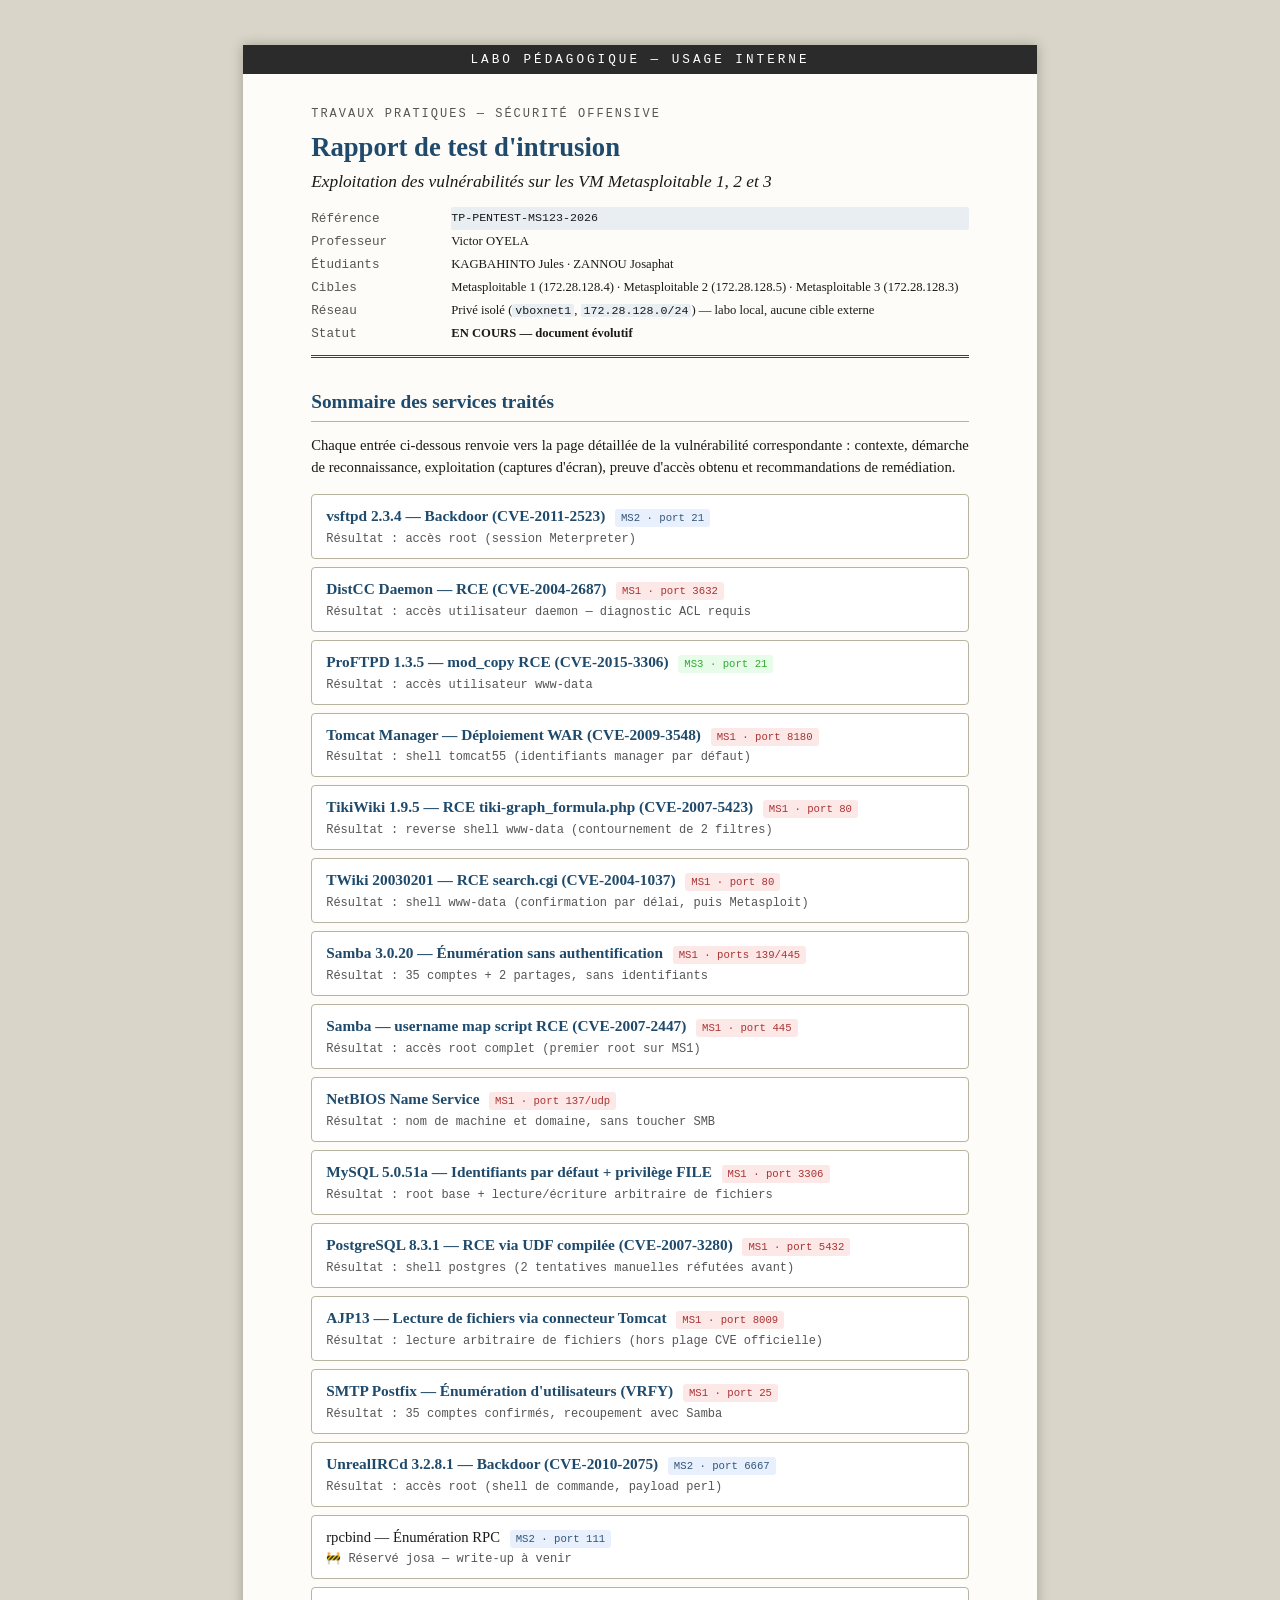
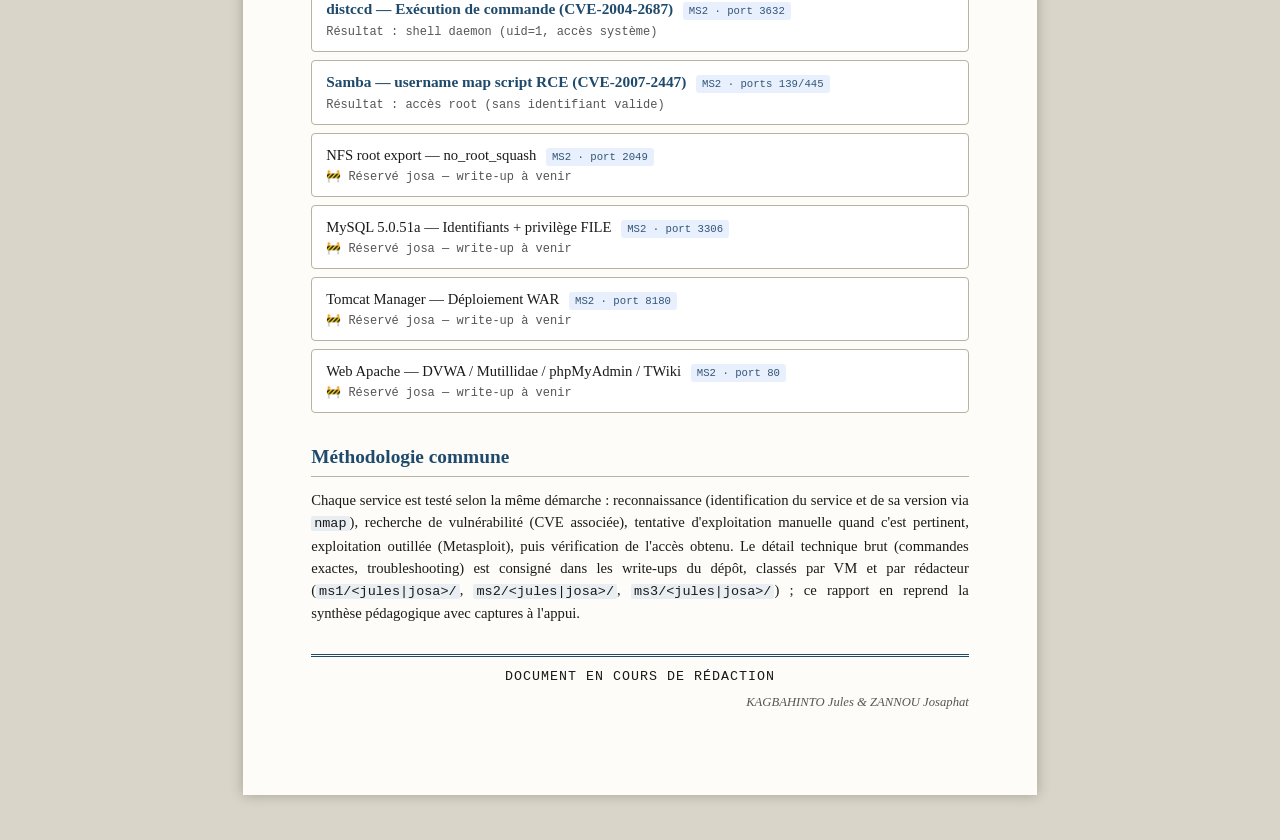
==== rapport/index.html @ a084e0fa "MS2 Samba : write-up + page de rapport (CVE-2007-2447, root) username map script non assaini → RCE v" ====
<!DOCTYPE html>
<html lang="fr">
<head>
<meta charset="UTF-8">
<meta name="viewport" content="width=device-width, initial-scale=1">
<title>TP-PENTEST-MS123 — Rapport de test d'intrusion</title>
<link rel="stylesheet" href="css/style.css">
</head>
<body>
<div class="page">

  <div class="classification-band">LABO PÉDAGOGIQUE — USAGE INTERNE</div>

  <header class="doc-header">
    <div class="agency">Travaux pratiques — Sécurité offensive</div>
    <h1 class="doc-title">Rapport de test d'intrusion</h1>
    <h2 class="doc-subtitle">Exploitation des vulnérabilités sur les VM Metasploitable 1, 2 et 3</h2>
    <table class="meta">
      <tr><td class="label">Référence</td><td class="mono">TP-PENTEST-MS123-2026</td></tr>
      <tr><td class="label">Professeur</td><td>Victor OYELA</td></tr>
      <tr><td class="label">Étudiants</td><td>KAGBAHINTO Jules &middot; ZANNOU Josaphat</td></tr>
      <tr><td class="label">Cibles</td><td>Metasploitable 1 (172.28.128.4) &middot; Metasploitable 2 (172.28.128.5) &middot; Metasploitable 3 (172.28.128.3)</td></tr>
      <tr><td class="label">Réseau</td><td>Privé isolé (<code>vboxnet1</code>, <code>172.28.128.0/24</code>) — labo local, aucune cible externe</td></tr>
      <tr><td class="label">Statut</td><td><strong>EN COURS — document évolutif</strong></td></tr>
    </table>
  </header>

  <h2 class="section">Sommaire des services traités</h2>
  <p>Chaque entrée ci-dessous renvoie vers la page détaillée de la vulnérabilité correspondante :
  contexte, démarche de reconnaissance, exploitation (captures d'écran), preuve d'accès obtenu
  et recommandations de remédiation.</p>

  <ul class="sommaire-list">
    <li>
      <a href="services/vsftpd.html">vsftpd 2.3.4 — Backdoor (CVE-2011-2523)</a>
      <span class="badge badge-vm2">MS2 · port 21</span>
      <div class="meta-line">Résultat : accès root (session Meterpreter)</div>
    </li>
    <li>
      <a href="services/ms1-distcc.html">DistCC Daemon — RCE (CVE-2004-2687)</a>
      <span class="badge badge-vm1">MS1 · port 3632</span>
      <div class="meta-line">Résultat : accès utilisateur daemon — diagnostic ACL requis</div>
    </li>
    <li>
      <a href="services/ms3-ftp-modcopy.html">ProFTPD 1.3.5 — mod_copy RCE (CVE-2015-3306)</a>
      <span class="badge badge-vm3">MS3 · port 21</span>
      <div class="meta-line">Résultat : accès utilisateur www-data</div>
    </li>
    <li>
      <a href="services/ms1-tomcat.html">Tomcat Manager — Déploiement WAR (CVE-2009-3548)</a>
      <span class="badge badge-vm1">MS1 · port 8180</span>
      <div class="meta-line">Résultat : shell tomcat55 (identifiants manager par défaut)</div>
    </li>
    <li>
      <a href="services/ms1-tikiwiki.html">TikiWiki 1.9.5 — RCE tiki-graph_formula.php (CVE-2007-5423)</a>
      <span class="badge badge-vm1">MS1 · port 80</span>
      <div class="meta-line">Résultat : reverse shell www-data (contournement de 2 filtres)</div>
    </li>
    <li>
      <a href="services/ms1-twiki.html">TWiki 20030201 — RCE search.cgi (CVE-2004-1037)</a>
      <span class="badge badge-vm1">MS1 · port 80</span>
      <div class="meta-line">Résultat : shell www-data (confirmation par délai, puis Metasploit)</div>
    </li>
    <li>
      <a href="services/ms1-samba-enum.html">Samba 3.0.20 — Énumération sans authentification</a>
      <span class="badge badge-vm1">MS1 · ports 139/445</span>
      <div class="meta-line">Résultat : 35 comptes + 2 partages, sans identifiants</div>
    </li>
    <li>
      <a href="services/ms1-samba-exploit.html">Samba — username map script RCE (CVE-2007-2447)</a>
      <span class="badge badge-vm1">MS1 · port 445</span>
      <div class="meta-line">Résultat : accès root complet (premier root sur MS1)</div>
    </li>
    <li>
      <a href="services/ms1-netbios.html">NetBIOS Name Service</a>
      <span class="badge badge-vm1">MS1 · port 137/udp</span>
      <div class="meta-line">Résultat : nom de machine et domaine, sans toucher SMB</div>
    </li>
    <li>
      <a href="services/ms1-mysql.html">MySQL 5.0.51a — Identifiants par défaut + privilège FILE</a>
      <span class="badge badge-vm1">MS1 · port 3306</span>
      <div class="meta-line">Résultat : root base + lecture/écriture arbitraire de fichiers</div>
    </li>
    <li>
      <a href="services/ms1-postgresql.html">PostgreSQL 8.3.1 — RCE via UDF compilée (CVE-2007-3280)</a>
      <span class="badge badge-vm1">MS1 · port 5432</span>
      <div class="meta-line">Résultat : shell postgres (2 tentatives manuelles réfutées avant)</div>
    </li>
    <li>
      <a href="services/ms1-ajp13.html">AJP13 — Lecture de fichiers via connecteur Tomcat</a>
      <span class="badge badge-vm1">MS1 · port 8009</span>
      <div class="meta-line">Résultat : lecture arbitraire de fichiers (hors plage CVE officielle)</div>
    </li>
    <li>
      <a href="services/ms1-smtp.html">SMTP Postfix — Énumération d'utilisateurs (VRFY)</a>
      <span class="badge badge-vm1">MS1 · port 25</span>
      <div class="meta-line">Résultat : 35 comptes confirmés, recoupement avec Samba</div>
    </li>
    <li>
      <a href="services/ms2-unrealircd.html">UnrealIRCd 3.2.8.1 — Backdoor (CVE-2010-2075)</a>
      <span class="badge badge-vm2">MS2 · port 6667</span>
      <div class="meta-line">Résultat : accès root (shell de commande, payload perl)</div>
    </li>
    <li>
      <span class="svc-reserve">rpcbind — Énumération RPC</span>
      <span class="badge badge-vm2">MS2 · port 111</span>
      <div class="meta-line">🚧 Réservé josa — write-up à venir</div>
    </li>
    <li>
      <a href="services/ms2-distcc.html">distccd — Exécution de commande (CVE-2004-2687)</a>
      <span class="badge badge-vm2">MS2 · port 3632</span>
      <div class="meta-line">Résultat : shell daemon (uid=1, accès système)</div>
    </li>
    <li>
      <a href="services/ms2-samba-usermap.html">Samba — username map script RCE (CVE-2007-2447)</a>
      <span class="badge badge-vm2">MS2 · ports 139/445</span>
      <div class="meta-line">Résultat : accès root (sans identifiant valide)</div>
    </li>
    <li>
      <span class="svc-reserve">NFS root export — no_root_squash</span>
      <span class="badge badge-vm2">MS2 · port 2049</span>
      <div class="meta-line">🚧 Réservé josa — write-up à venir</div>
    </li>
    <li>
      <span class="svc-reserve">MySQL 5.0.51a — Identifiants + privilège FILE</span>
      <span class="badge badge-vm2">MS2 · port 3306</span>
      <div class="meta-line">🚧 Réservé josa — write-up à venir</div>
    </li>
    <li>
      <span class="svc-reserve">Tomcat Manager — Déploiement WAR</span>
      <span class="badge badge-vm2">MS2 · port 8180</span>
      <div class="meta-line">🚧 Réservé josa — write-up à venir</div>
    </li>
    <li>
      <span class="svc-reserve">Web Apache — DVWA / Mutillidae / phpMyAdmin / TWiki</span>
      <span class="badge badge-vm2">MS2 · port 80</span>
      <div class="meta-line">🚧 Réservé josa — write-up à venir</div>
    </li>
    <!-- Ajouter une entrée par nouveau service traité, dans l'ordre chronologique -->
  </ul>

  <h2 class="section">Méthodologie commune</h2>
  <p>Chaque service est testé selon la même démarche : reconnaissance (identification du
  service et de sa version via <code>nmap</code>), recherche de vulnérabilité (CVE associée),
  tentative d'exploitation manuelle quand c'est pertinent, exploitation outillée (Metasploit),
  puis vérification de l'accès obtenu. Le détail technique brut (commandes exactes,
  troubleshooting) est consigné dans les write-ups du dépôt, classés par VM et par rédacteur
  (<code>ms1/&lt;jules|josa&gt;/</code>, <code>ms2/&lt;jules|josa&gt;/</code>,
  <code>ms3/&lt;jules|josa&gt;/</code>) ; ce rapport en reprend la synthèse pédagogique avec
  captures à l'appui.</p>

  <div class="status-footer">DOCUMENT EN COURS DE RÉDACTION</div>
  <div class="signoff">KAGBAHINTO Jules &amp; ZANNOU Josaphat</div>

</div>
</body>
</html>
---- rapport/css/style.css ----
/* Style partagé — Rapport de pentest Metasploitable
   Adapté du template CERT-TVS (Rapport_Incidents_Provisoire.html) */

@page {
  size: A4;
  margin: 22mm 18mm 20mm 18mm;
  @bottom-center {
    content: "TP PENTEST METASPLOITABLE — Page " counter(page) " / " counter(pages);
    font-family: "Courier New", monospace;
    font-size: 8pt;
    color: #555;
  }
}

:root {
  --ink: #1a1a1a;
  --muted: #555;
  --rule: #b8b2a0;
  --accent: #1f4a6b;   /* bleu pentest au lieu du rouge incident */
  --paper: #fdfcf8;
  --band: #2b2b2b;
  --tableHead: #e8eef2;
}

* { box-sizing: border-box; }

html, body {
  background: #d9d5c8;
  margin: 0;
  padding: 0;
}

body {
  font-family: "Georgia", "Times New Roman", serif;
  color: var(--ink);
  font-size: 11pt;
  line-height: 1.5;
}

.page {
  background: var(--paper);
  max-width: 210mm;
  margin: 12mm auto;
  padding: 22mm 18mm;
  box-shadow: 0 0 12px rgba(0,0,0,0.25);
}

.classification-band {
  background: var(--band);
  color: #fff;
  text-align: center;
  font-family: "Courier New", monospace;
  letter-spacing: 3px;
  font-size: 9.5pt;
  padding: 5px 0;
  margin: -22mm -18mm 8mm -18mm;
}

header.doc-header {
  border-bottom: 3px double var(--accent);
  padding-bottom: 10px;
  margin-bottom: 18px;
}

.agency {
  font-family: "Courier New", monospace;
  font-size: 9pt;
  letter-spacing: 2px;
  color: var(--muted);
  text-transform: uppercase;
}

h1.doc-title {
  font-size: 20pt;
  margin: 4px 0 2px 0;
  color: var(--accent);
}

h2.doc-subtitle {
  font-size: 13pt;
  font-weight: normal;
  font-style: italic;
  margin: 0 0 12px 0;
  color: var(--ink);
}

table.meta {
  width: 100%;
  border-collapse: collapse;
  font-size: 9.5pt;
  margin-top: 10px;
}
table.meta td {
  padding: 2px 6px 2px 0;
  vertical-align: top;
}
table.meta td.label {
  font-family: "Courier New", monospace;
  color: var(--muted);
  width: 140px;
  white-space: nowrap;
}

h2.section {
  font-size: 14.5pt;
  color: var(--accent);
  border-bottom: 1.5px solid var(--rule);
  padding-bottom: 4px;
  margin-top: 30px;
  margin-bottom: 12px;
  page-break-after: avoid;
}

h3.case-title {
  font-size: 12.5pt;
  margin-top: 22px;
  margin-bottom: 2px;
  page-break-after: avoid;
}
h3.case-title .case-num {
  font-family: "Courier New", monospace;
  color: var(--accent);
  font-weight: bold;
  margin-right: 6px;
}
.case-sector {
  font-size: 10pt;
  font-style: italic;
  color: var(--muted);
  margin: 0 0 8px 0;
}

.case-block {
  page-break-inside: avoid;
  border-left: 3px solid var(--rule);
  padding-left: 14px;
  margin-bottom: 8px;
}

p { margin: 6px 0; text-align: justify; }

strong.field {
  color: var(--accent);
}

ul { margin: 4px 0 10px 0; padding-left: 20px; }
li { margin-bottom: 3px; }

code, .mono {
  font-family: "Courier New", monospace;
  background: #e8eef2;
  padding: 0 3px;
  font-size: 0.92em;
  border-radius: 2px;
}

pre.terminal {
  background: #1a1a1a;
  color: #d8f0d8;
  font-family: "Courier New", monospace;
  font-size: 9pt;
  padding: 10px 12px;
  border-radius: 4px;
  overflow-x: auto;
  margin: 10px 0;
  line-height: 1.4;
}

blockquote.evidence {
  background: #eef3f6;
  border-left: 3px solid var(--accent);
  margin: 10px 0;
  padding: 8px 12px;
  font-size: 10pt;
  color: #333;
}

table.iotable {
  width: 100%;
  border-collapse: collapse;
  margin: 14px 0;
  font-size: 9.5pt;
}
table.iotable th {
  background: var(--tableHead);
  text-align: left;
  padding: 6px 8px;
  border: 1px solid var(--rule);
  font-family: "Courier New", monospace;
  font-weight: normal;
  letter-spacing: 0.5px;
  text-transform: uppercase;
  font-size: 8.5pt;
  color: var(--muted);
}
table.iotable td {
  padding: 6px 8px;
  border: 1px solid var(--rule);
  vertical-align: top;
}
table.iotable td.ip { font-family: "Courier New", monospace; font-weight: bold; }

.verdict-box {
  border: 1.5px solid var(--accent);
  padding: 12px 16px;
  margin: 10px 0 18px 0;
  background: #f0f5f8;
}
.verdict-box .verdict-label {
  font-family: "Courier New", monospace;
  font-weight: bold;
  color: var(--accent);
  font-size: 9.5pt;
  letter-spacing: 1px;
  display: block;
  margin-bottom: 4px;
}

.status-footer {
  margin-top: 30px;
  padding-top: 10px;
  border-top: 3px double var(--accent);
  text-align: center;
  font-family: "Courier New", monospace;
  font-size: 10pt;
  letter-spacing: 1px;
}

.signoff {
  text-align: right;
  font-style: italic;
  color: var(--muted);
  margin-top: 6px;
  font-size: 9.5pt;
}

.section-break { page-break-before: always; }

figure.capture {
  page-break-inside: avoid;
  margin: 10px 0 14px 0;
}
figure.capture img {
  display: block;
  max-width: 100%;
  border: 1px solid var(--rule);
  border-radius: 4px;
}
figure.capture figcaption {
  margin-top: 6px;
}
figure.capture figcaption .idx {
  color: var(--accent);
  font-family: "Courier New", monospace;
}
figure.capture figcaption .desc {
  font-family: "Georgia", "Times New Roman", serif;
  font-size: 9.5pt;
  color: var(--ink);
  line-height: 1.4;
  display: block;
  margin-bottom: 3px;
}
figure.capture figcaption .fname {
  font-family: "Courier New", monospace;
  font-size: 8pt;
  color: var(--muted);
  display: block;
}

/* Sommaire (index.html) */
.sommaire-list { list-style: none; padding: 0; margin: 16px 0; }
.sommaire-list li {
  border: 1px solid var(--rule);
  border-radius: 4px;
  padding: 10px 14px;
  margin-bottom: 8px;
  background: #fff;
}
.sommaire-list a {
  color: var(--accent);
  font-weight: bold;
  text-decoration: none;
  font-size: 11.5pt;
}
.sommaire-list a:hover { text-decoration: underline; }
.sommaire-list .meta-line {
  font-size: 9pt;
  color: var(--muted);
  font-family: "Courier New", monospace;
  margin-top: 2px;
}
.badge {
  display: inline-block;
  font-family: "Courier New", monospace;
  font-size: 8pt;
  padding: 1px 6px;
  border-radius: 3px;
  margin-left: 6px;
  font-weight: normal;
}
.badge-vm1 { background: #fde8e8; color: #a33; }
.badge-vm2 { background: #e8f0fd; color: #357; }
.badge-vm3 { background: #e8fde9; color: #3a3; }

@media print {
  html, body { background: #fff; }
  .page {
    box-shadow: none;
    margin: 0;
    max-width: none;
    padding: 0 4mm;
  }
  .classification-band { margin: 0 -4mm 8mm -4mm; }
}
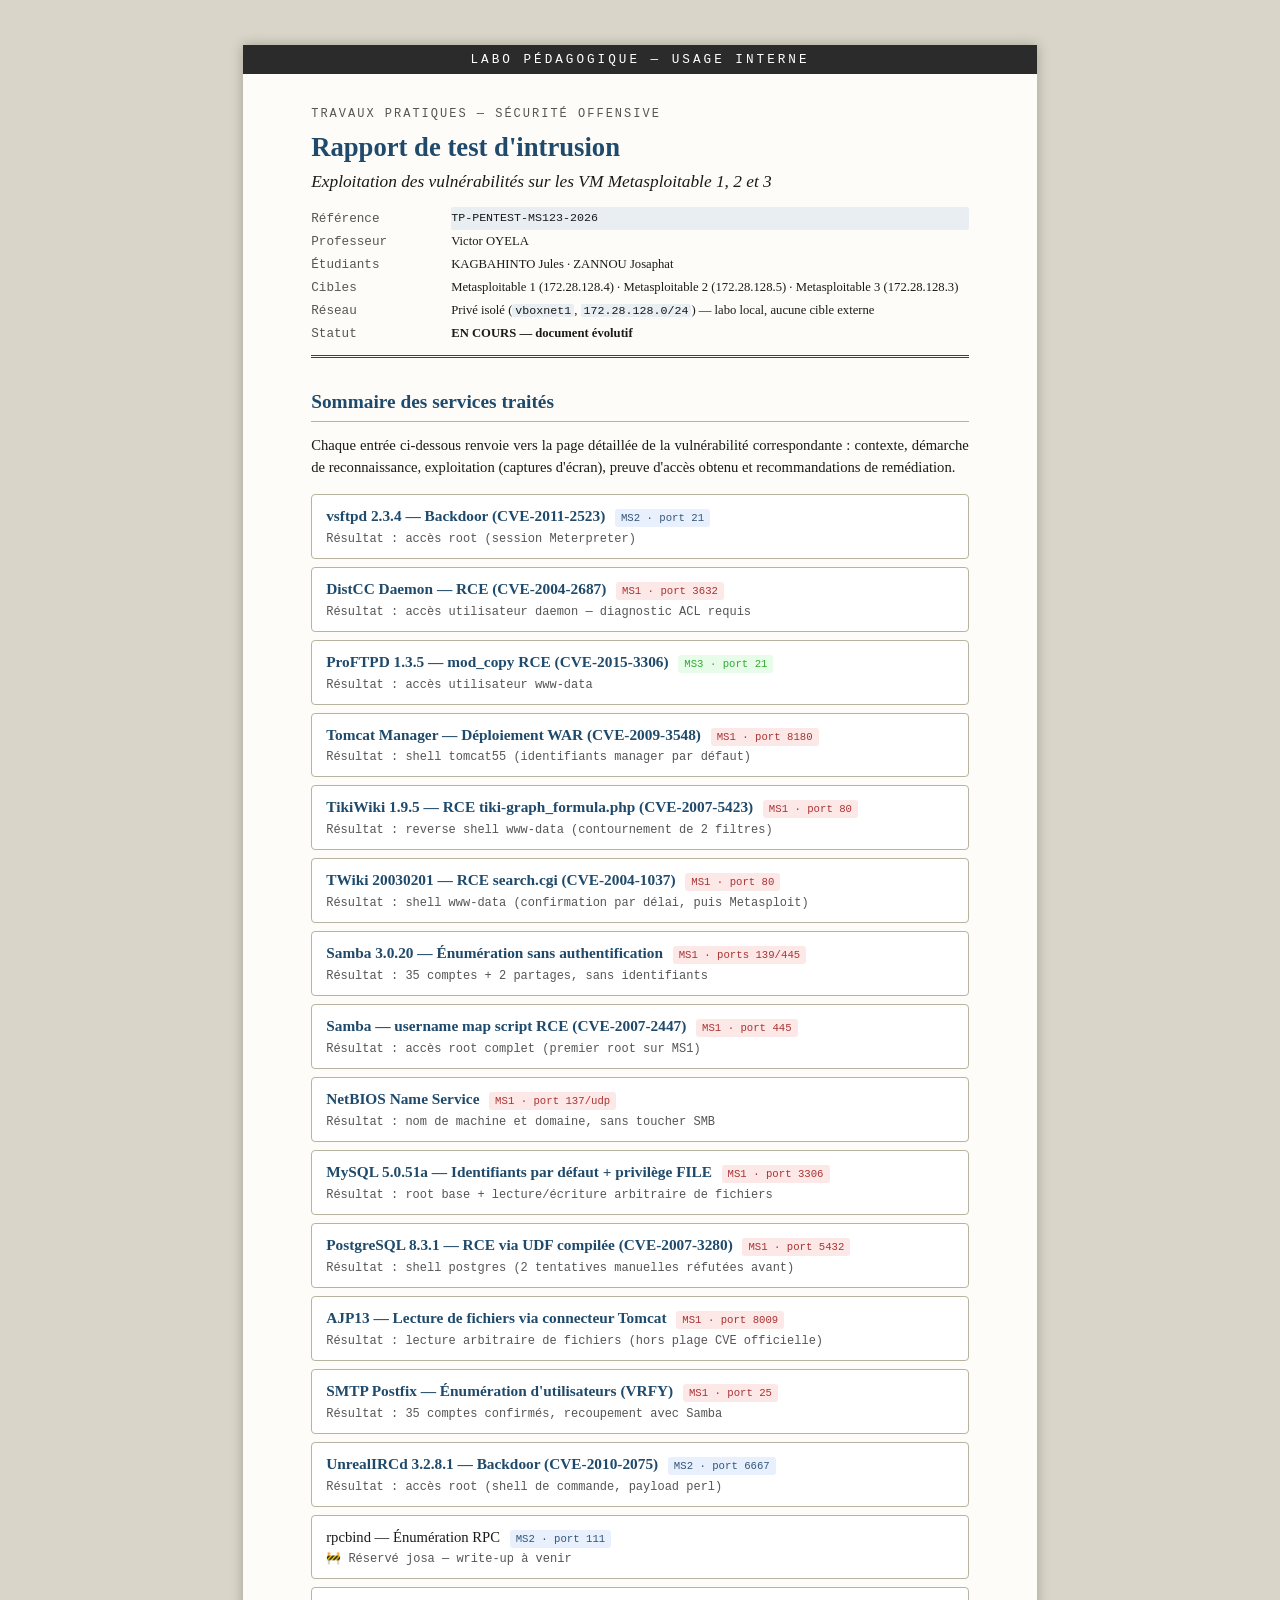
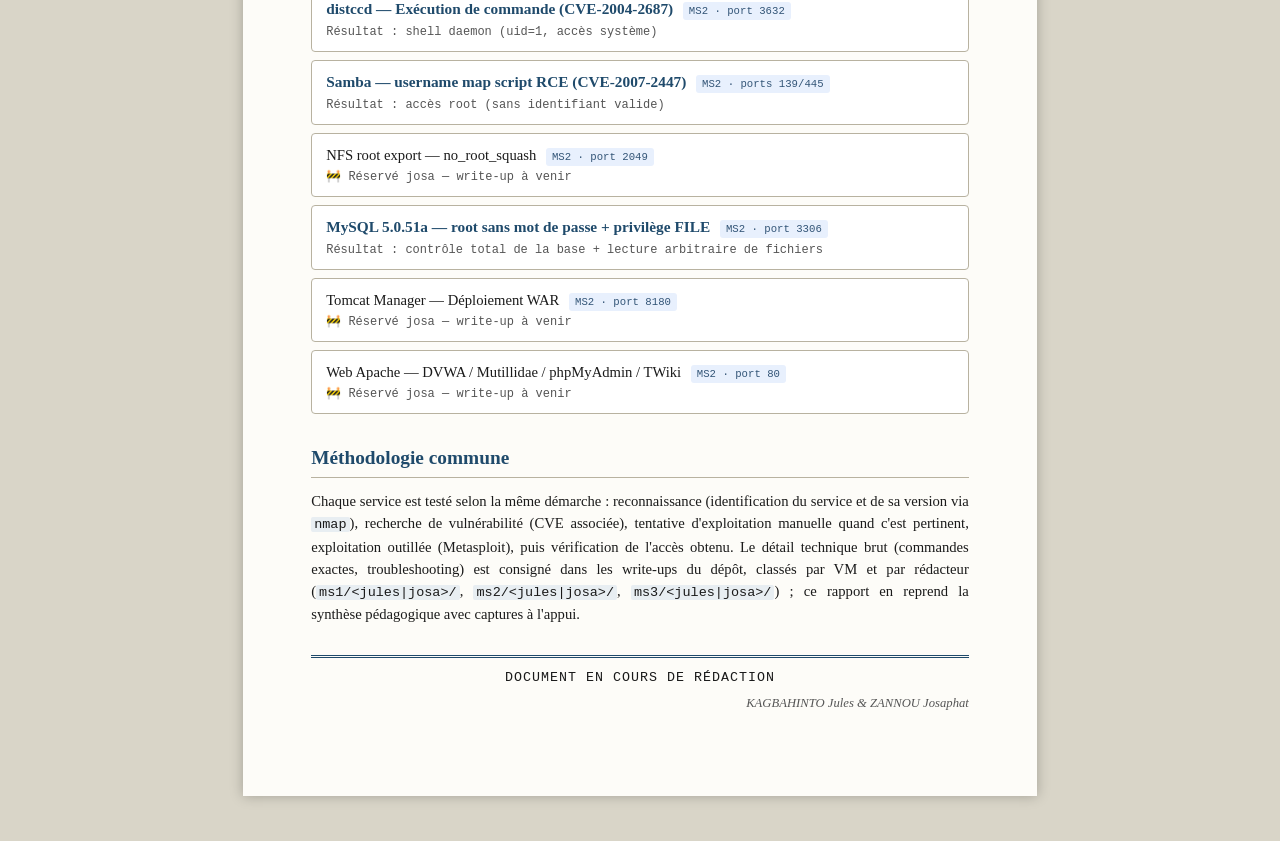
==== commit 68bdad5b: "MS2 MySQL : write-up + page de rapport (root sans mot de passe + FILE) root@% sans mot de passe, ALL" ====
--- a/rapport/index.html
+++ b/rapport/index.html
@@ -122,9 +122,9 @@
       <div class="meta-line">🚧 Réservé josa — write-up à venir</div>
     </li>
     <li>
-      <span class="svc-reserve">MySQL 5.0.51a — Identifiants + privilège FILE</span>
+      <a href="services/ms2-mysql.html">MySQL 5.0.51a — root sans mot de passe + privilège FILE</a>
       <span class="badge badge-vm2">MS2 · port 3306</span>
-      <div class="meta-line">🚧 Réservé josa — write-up à venir</div>
+      <div class="meta-line">Résultat : contrôle total de la base + lecture arbitraire de fichiers</div>
     </li>
     <li>
       <span class="svc-reserve">Tomcat Manager — Déploiement WAR</span>
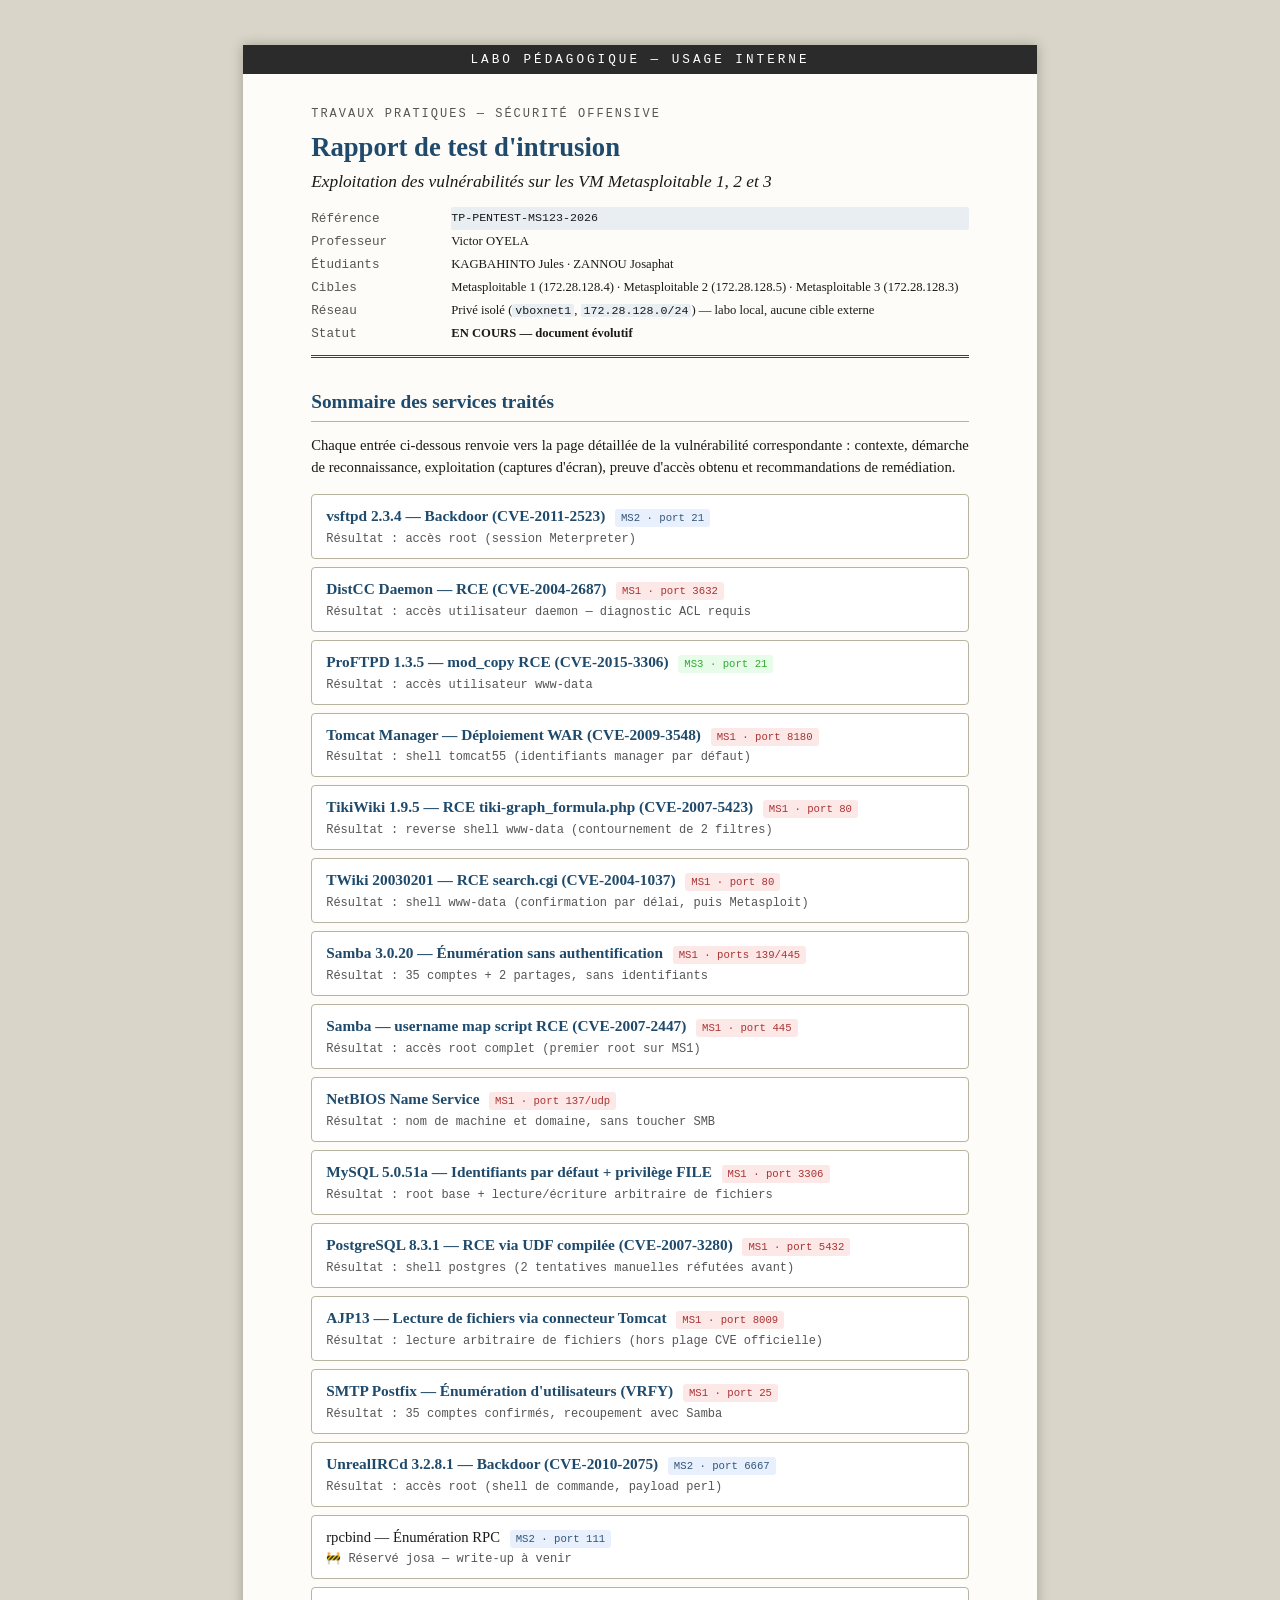
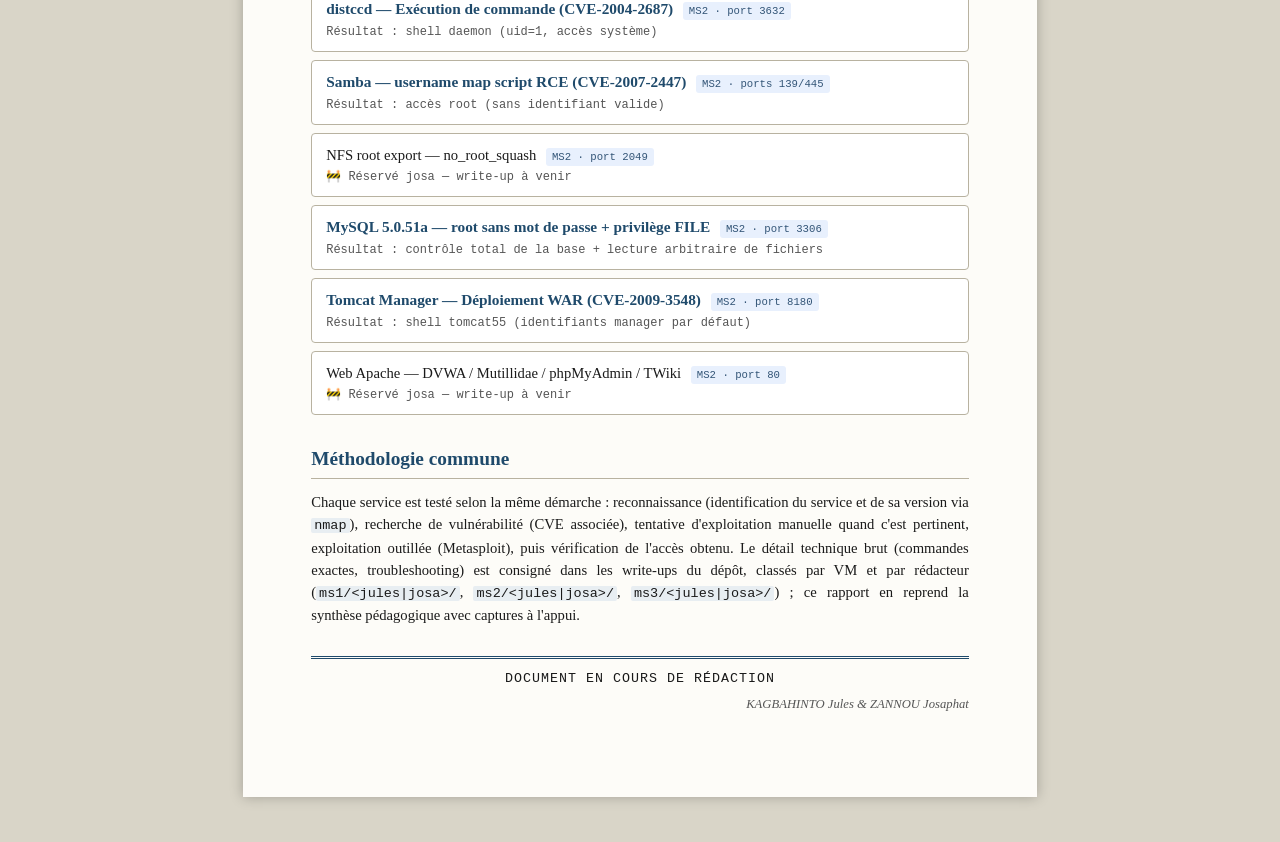
==== commit 59fbe329: "MS2 Tomcat : write-up + page de rapport (CVE-2009-3548, shell tomcat55) Manager accessible avec tomc" ====
--- a/rapport/index.html
+++ b/rapport/index.html
@@ -127,9 +127,9 @@
       <div class="meta-line">Résultat : contrôle total de la base + lecture arbitraire de fichiers</div>
     </li>
     <li>
-      <span class="svc-reserve">Tomcat Manager — Déploiement WAR</span>
+      <a href="services/ms2-tomcat.html">Tomcat Manager — Déploiement WAR (CVE-2009-3548)</a>
       <span class="badge badge-vm2">MS2 · port 8180</span>
-      <div class="meta-line">🚧 Réservé josa — write-up à venir</div>
+      <div class="meta-line">Résultat : shell tomcat55 (identifiants manager par défaut)</div>
     </li>
     <li>
       <span class="svc-reserve">Web Apache — DVWA / Mutillidae / phpMyAdmin / TWiki</span>
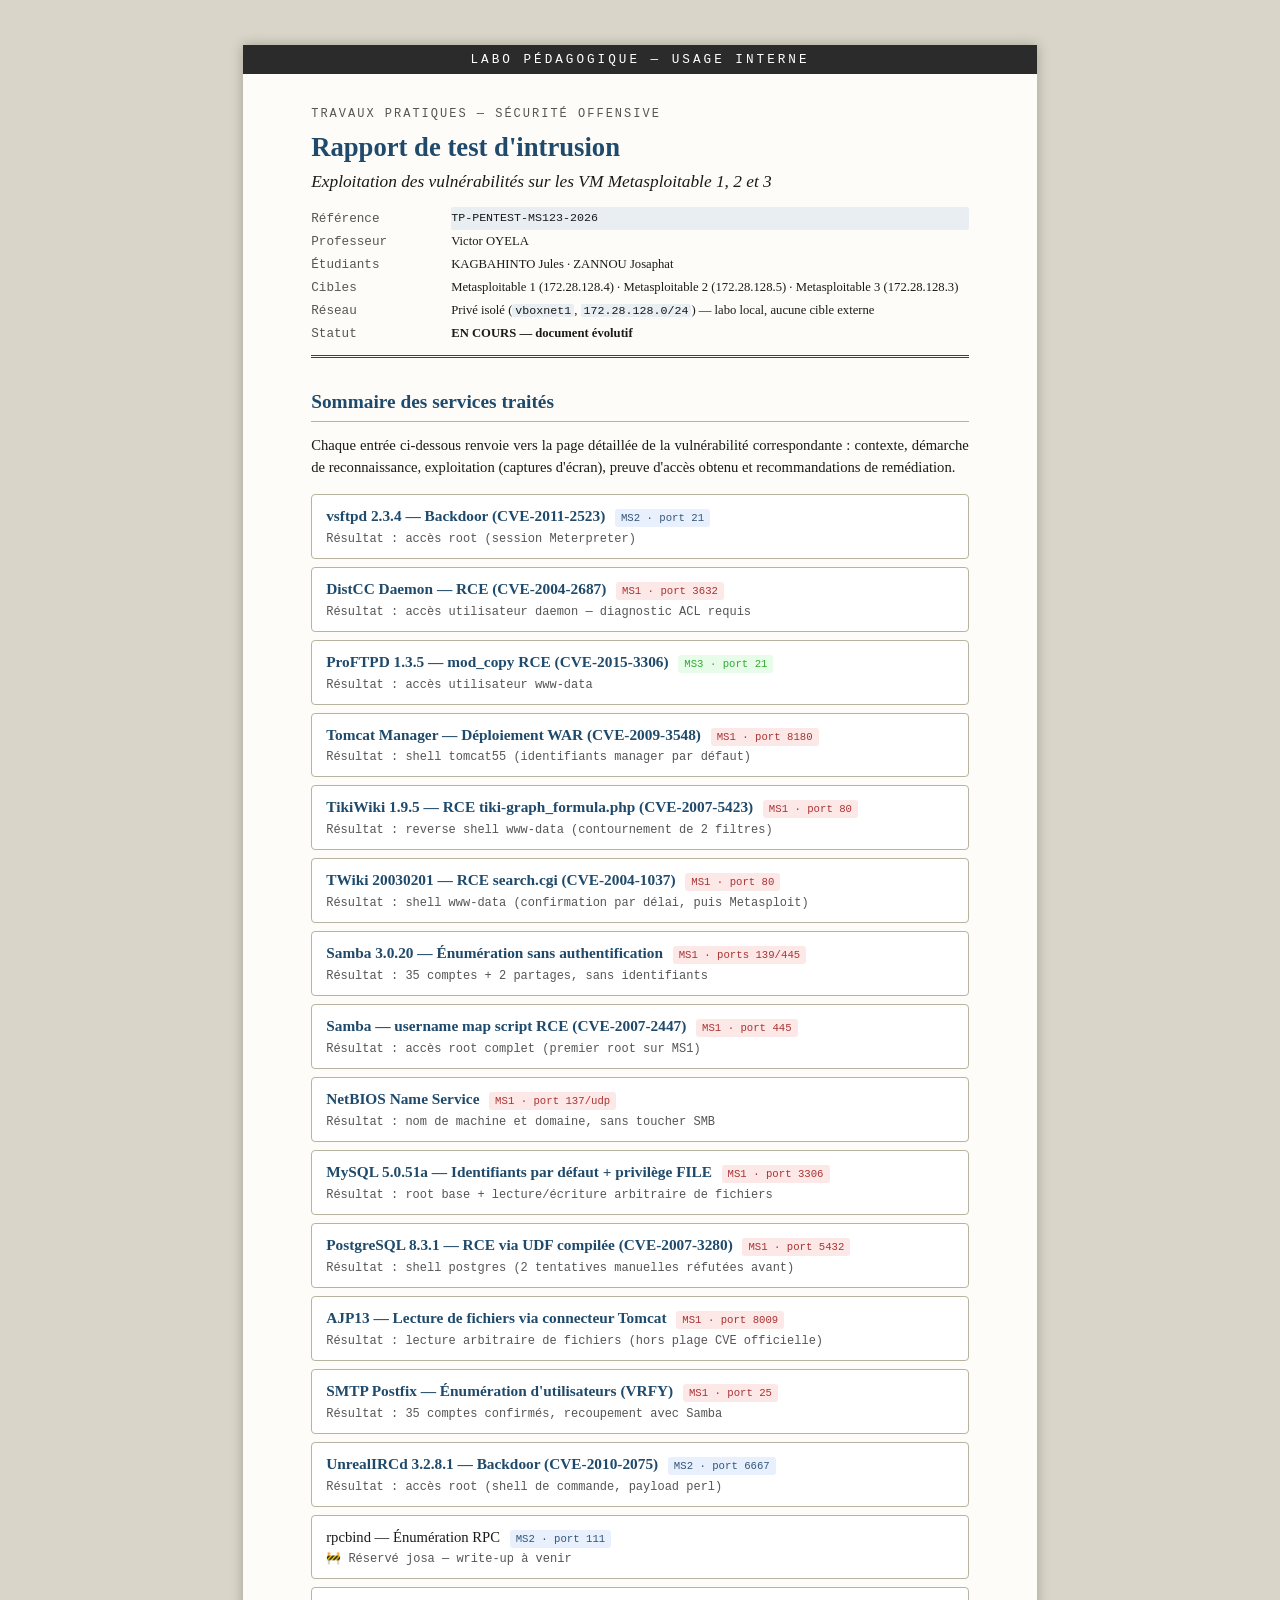
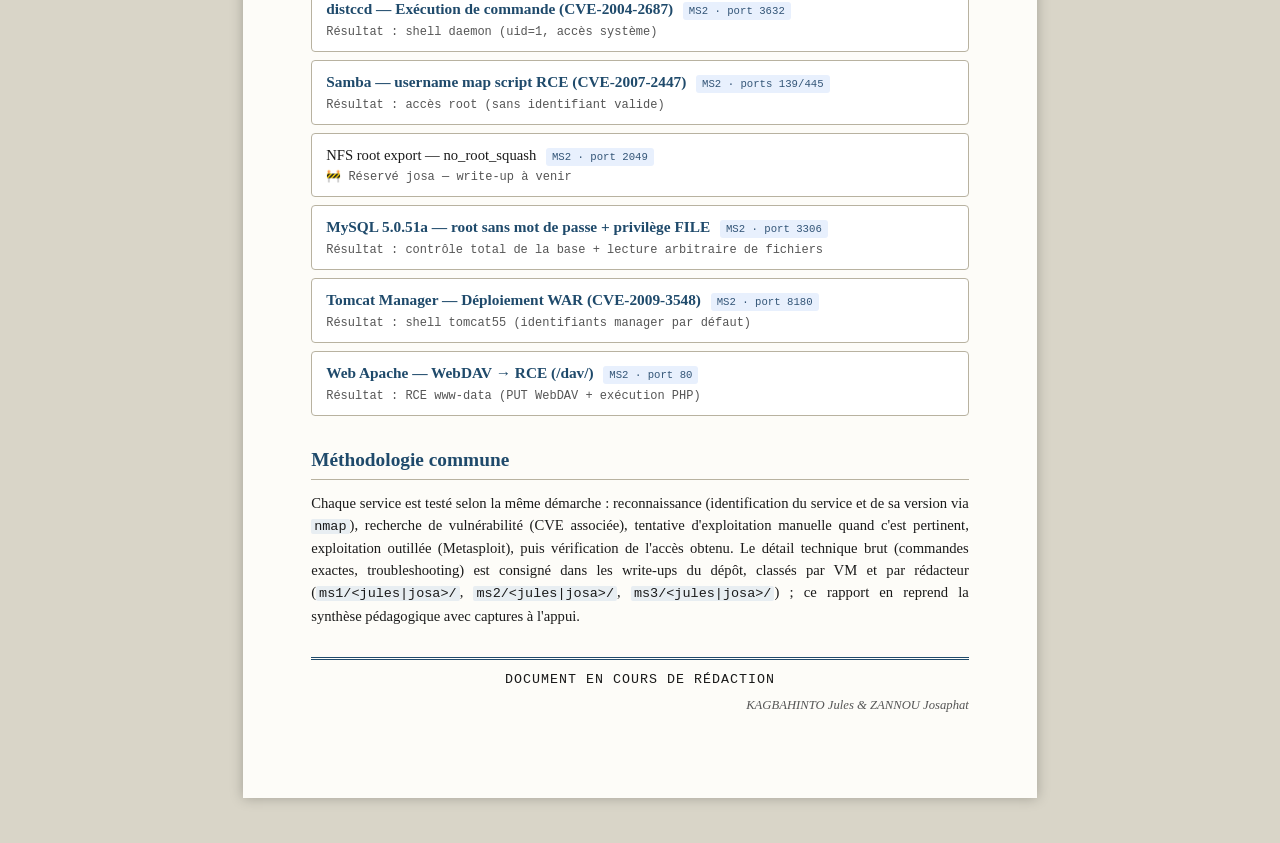
==== commit 087e8fc6: "MS2 Web : write-up + page de rapport (WebDAV → RCE www-data) WebDAV /dav/ accepte PUT sans authentif" ====
--- a/rapport/index.html
+++ b/rapport/index.html
@@ -132,9 +132,9 @@
       <div class="meta-line">Résultat : shell tomcat55 (identifiants manager par défaut)</div>
     </li>
     <li>
-      <span class="svc-reserve">Web Apache — DVWA / Mutillidae / phpMyAdmin / TWiki</span>
+      <a href="services/ms2-web.html">Web Apache — WebDAV → RCE (/dav/)</a>
       <span class="badge badge-vm2">MS2 · port 80</span>
-      <div class="meta-line">🚧 Réservé josa — write-up à venir</div>
+      <div class="meta-line">Résultat : RCE www-data (PUT WebDAV + exécution PHP)</div>
     </li>
     <!-- Ajouter une entrée par nouveau service traité, dans l'ordre chronologique -->
   </ul>
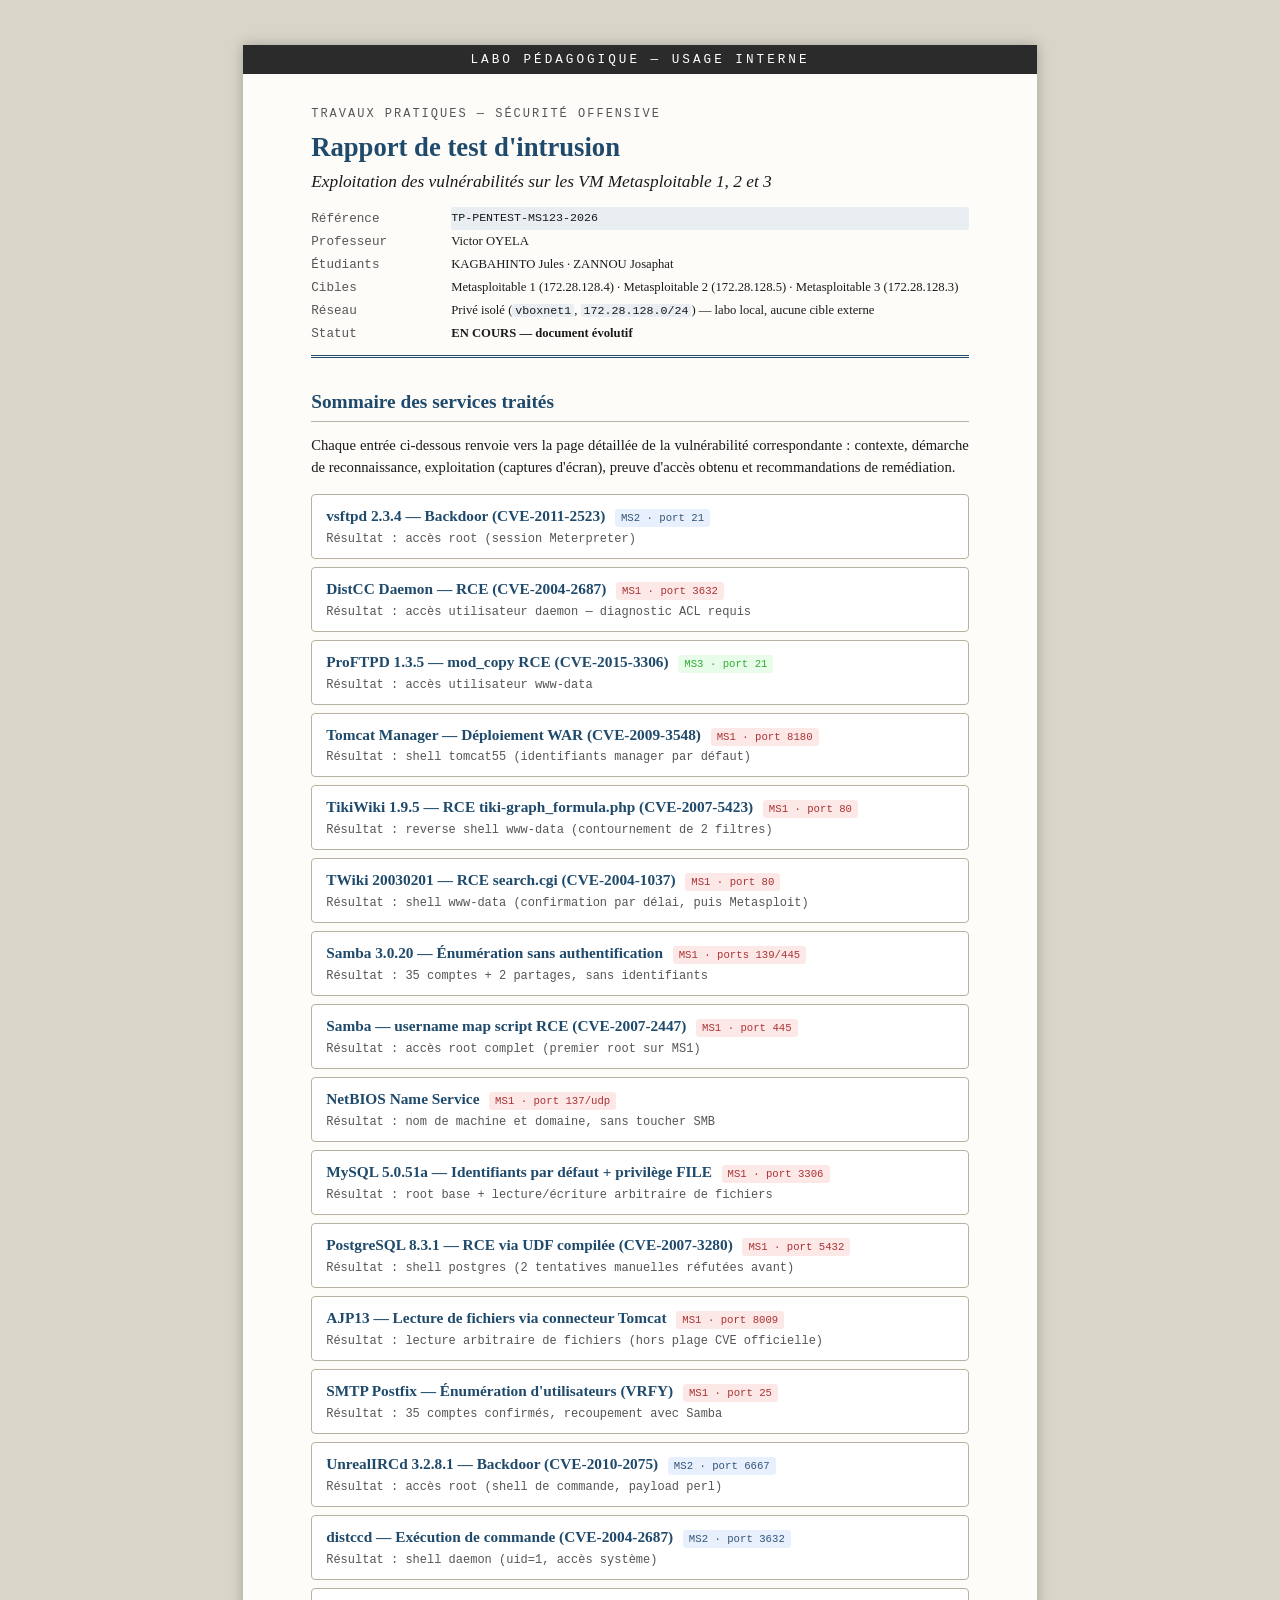
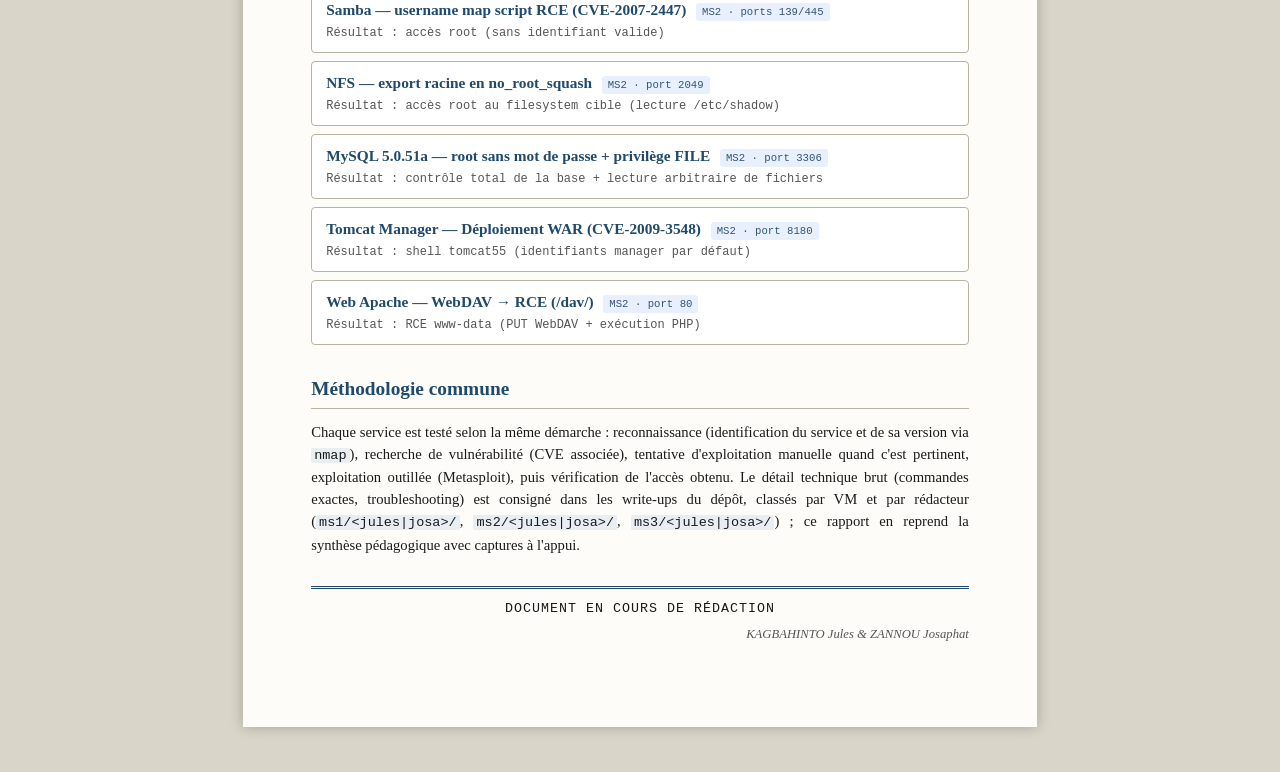
==== commit fc3457d1: "MS2 NFS : write-up + page de rapport (no_root_squash, accès root FS) Export / * en rw,no_root_squash" ====
--- a/rapport/index.html
+++ b/rapport/index.html
@@ -102,11 +102,6 @@
       <div class="meta-line">Résultat : accès root (shell de commande, payload perl)</div>
     </li>
     <li>
-      <span class="svc-reserve">rpcbind — Énumération RPC</span>
-      <span class="badge badge-vm2">MS2 · port 111</span>
-      <div class="meta-line">🚧 Réservé josa — write-up à venir</div>
-    </li>
-    <li>
       <a href="services/ms2-distcc.html">distccd — Exécution de commande (CVE-2004-2687)</a>
       <span class="badge badge-vm2">MS2 · port 3632</span>
       <div class="meta-line">Résultat : shell daemon (uid=1, accès système)</div>
@@ -117,9 +112,9 @@
       <div class="meta-line">Résultat : accès root (sans identifiant valide)</div>
     </li>
     <li>
-      <span class="svc-reserve">NFS root export — no_root_squash</span>
+      <a href="services/ms2-nfs.html">NFS — export racine en no_root_squash</a>
       <span class="badge badge-vm2">MS2 · port 2049</span>
-      <div class="meta-line">🚧 Réservé josa — write-up à venir</div>
+      <div class="meta-line">Résultat : accès root au filesystem cible (lecture /etc/shadow)</div>
     </li>
     <li>
       <a href="services/ms2-mysql.html">MySQL 5.0.51a — root sans mot de passe + privilège FILE</a>
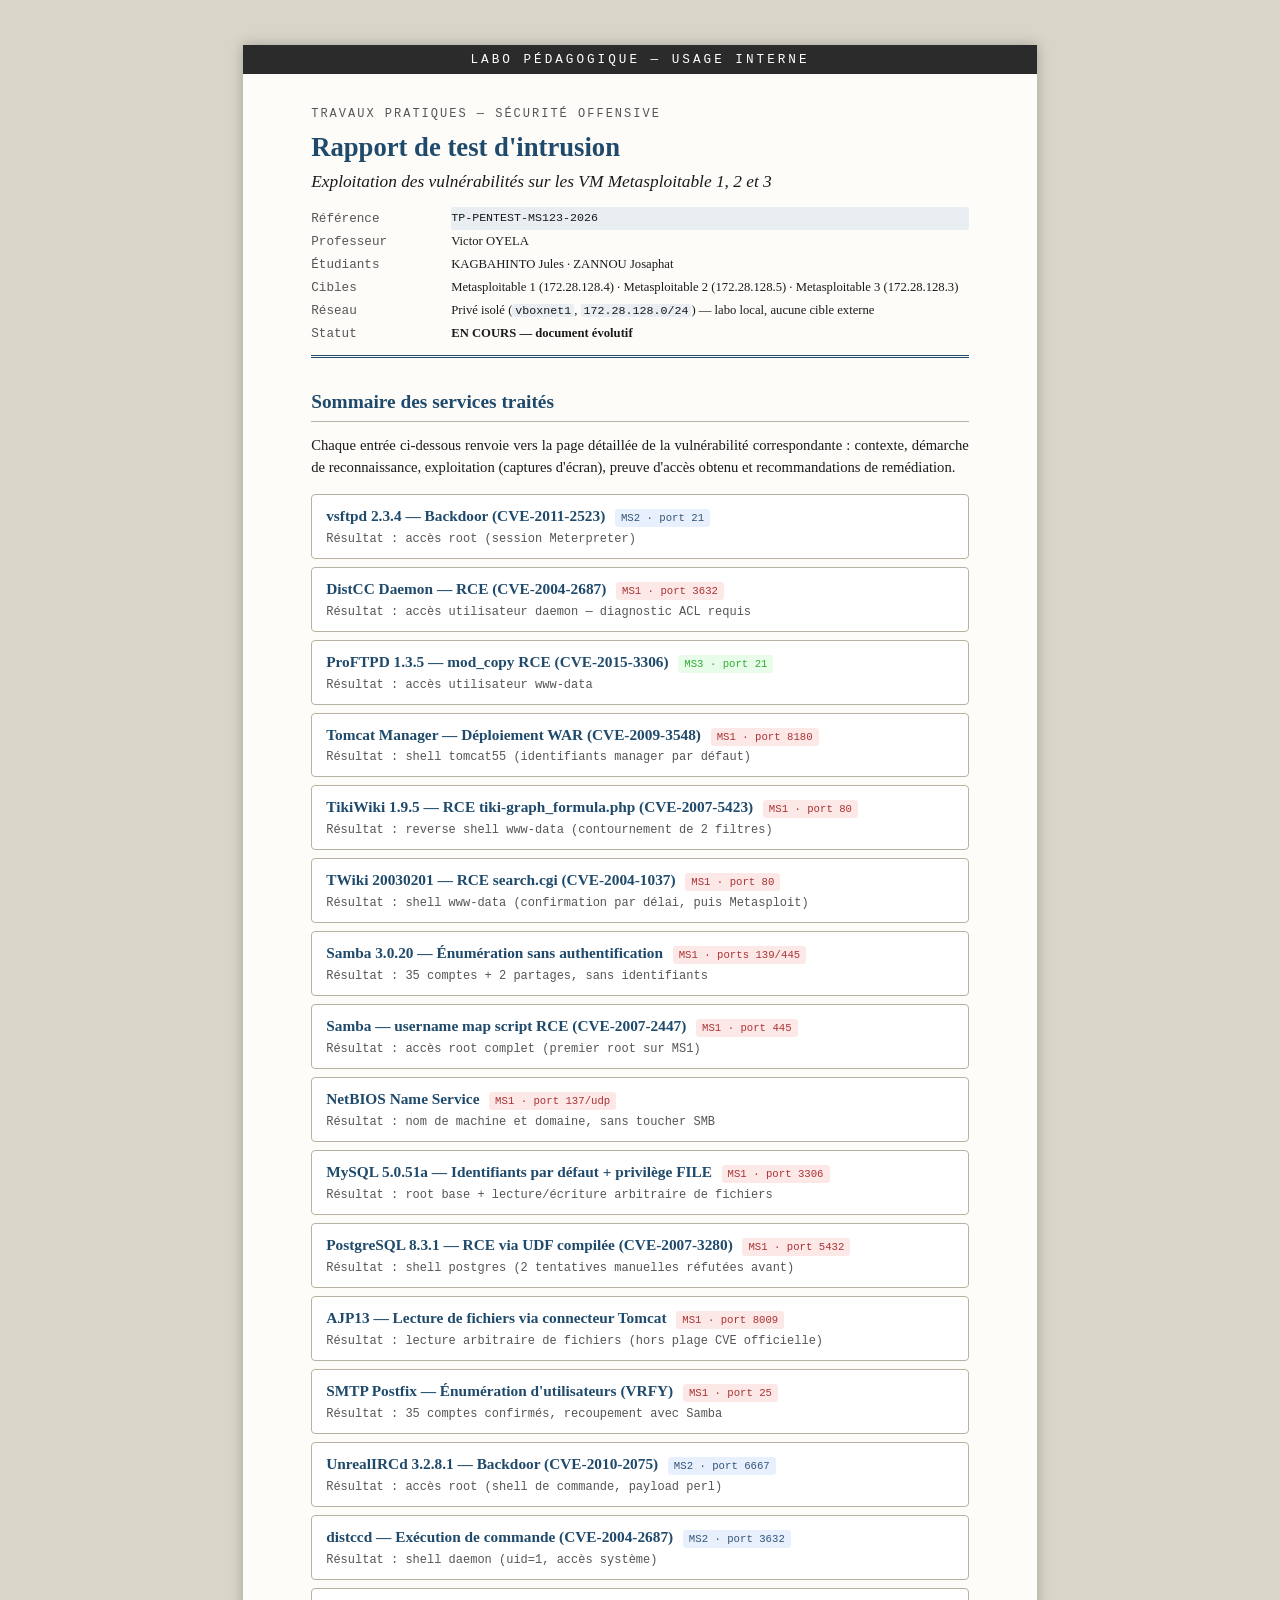
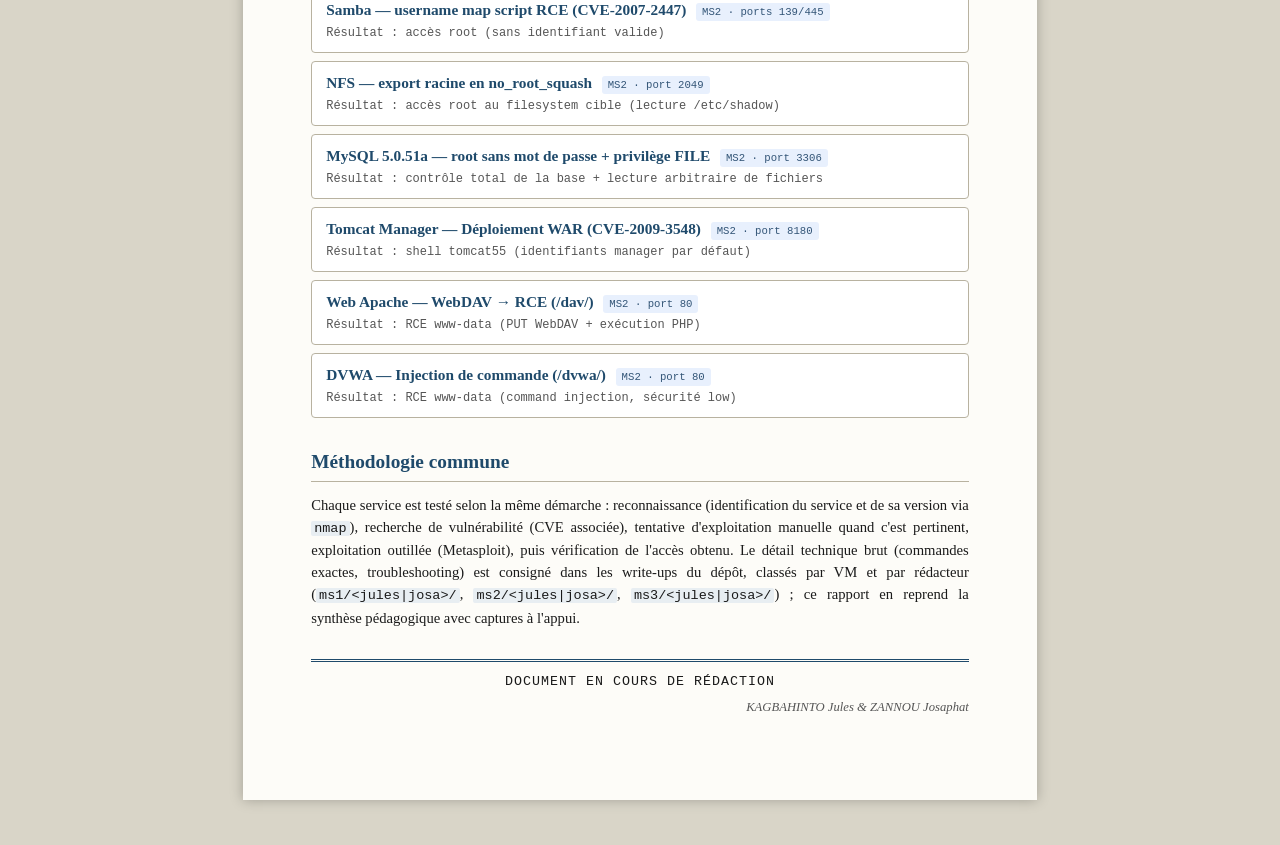
==== commit 290f1ee7: "MS2 DVWA : write-up + page de rapport (injection de commande, www-data) Page Command Execution de DV" ====
--- a/rapport/index.html
+++ b/rapport/index.html
@@ -131,6 +131,11 @@
       <span class="badge badge-vm2">MS2 · port 80</span>
       <div class="meta-line">Résultat : RCE www-data (PUT WebDAV + exécution PHP)</div>
     </li>
+    <li>
+      <a href="services/ms2-dvwa.html">DVWA — Injection de commande (/dvwa/)</a>
+      <span class="badge badge-vm2">MS2 · port 80</span>
+      <div class="meta-line">Résultat : RCE www-data (command injection, sécurité low)</div>
+    </li>
     <!-- Ajouter une entrée par nouveau service traité, dans l'ordre chronologique -->
   </ul>
 
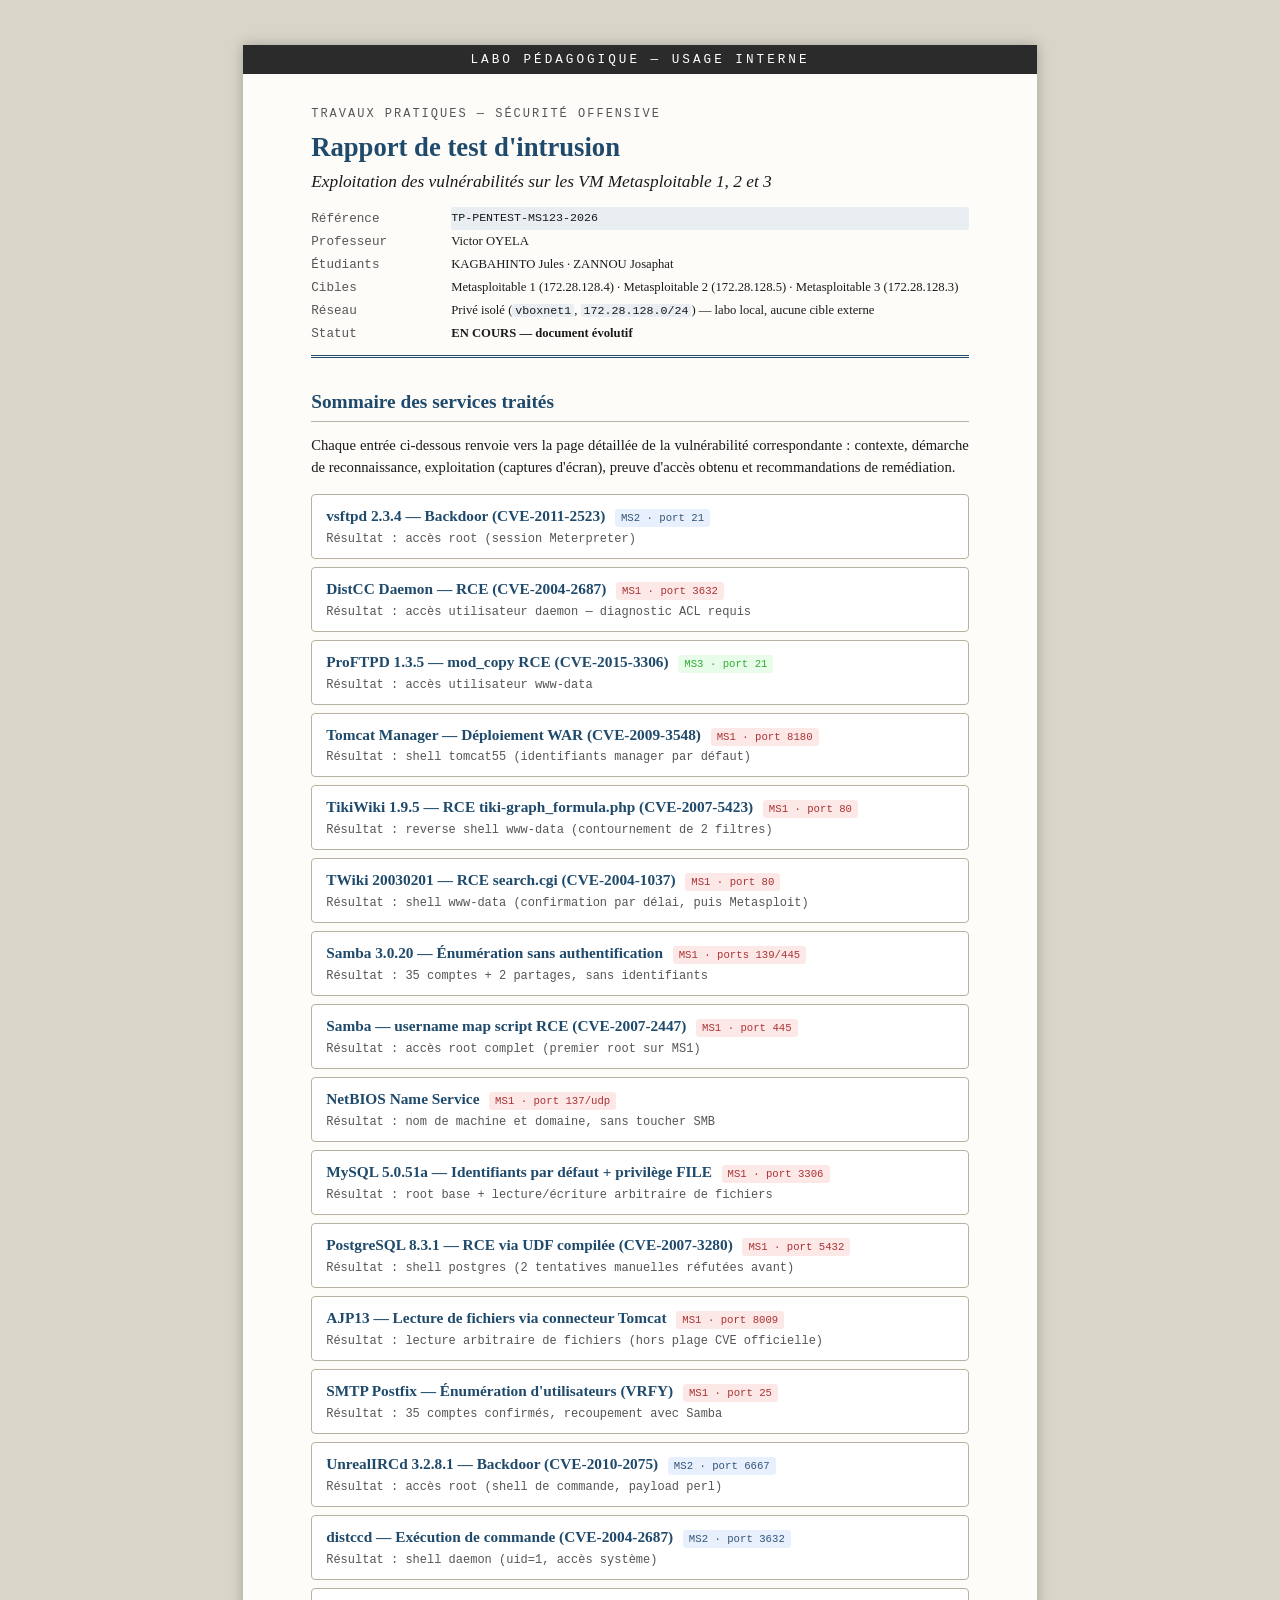
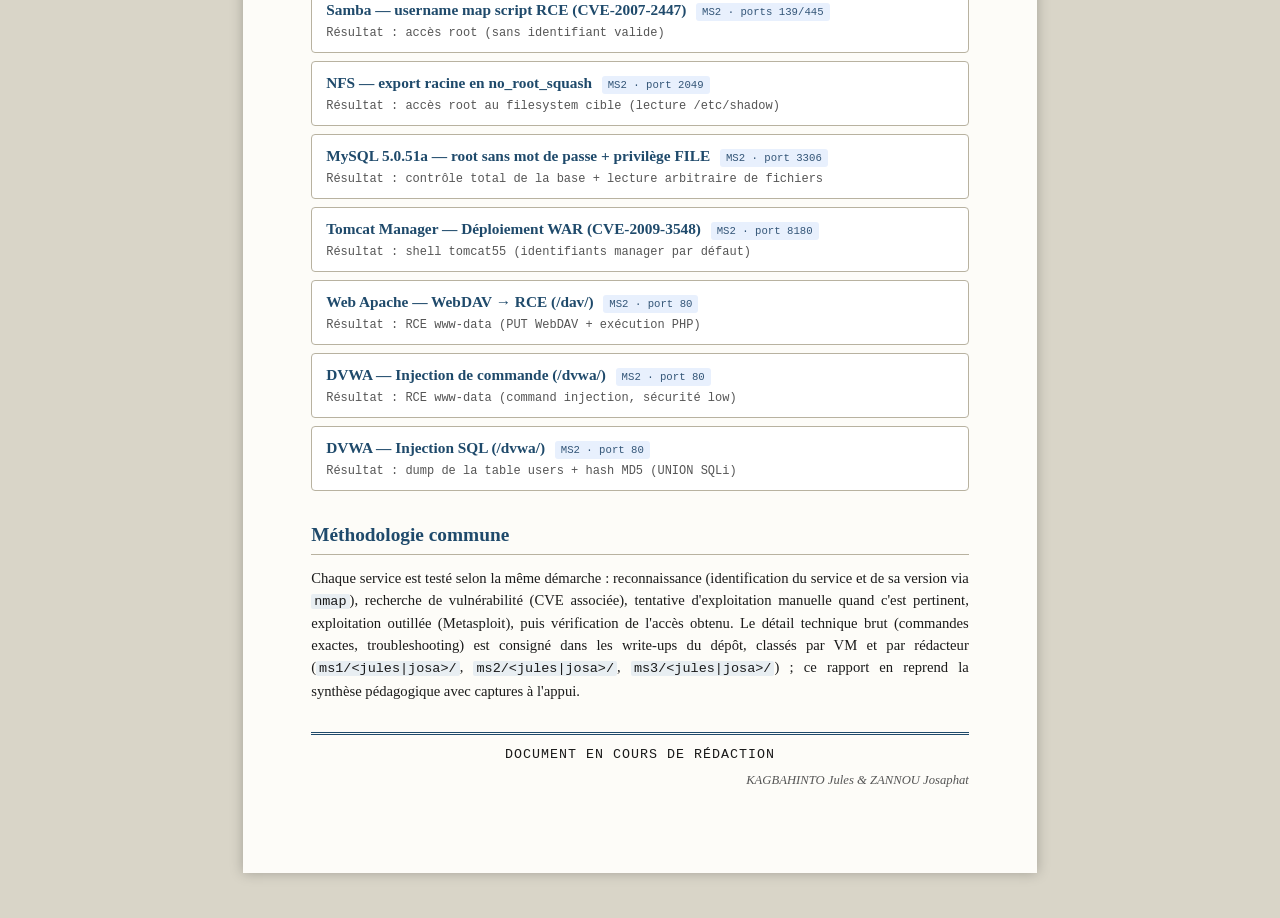
==== commit 68eb925a: "MS2 DVWA SQLi : write-up + page de rapport (UNION, dump des hash) Page SQL Injection (sécurité low) " ====
--- a/rapport/index.html
+++ b/rapport/index.html
@@ -136,6 +136,11 @@
       <span class="badge badge-vm2">MS2 · port 80</span>
       <div class="meta-line">Résultat : RCE www-data (command injection, sécurité low)</div>
     </li>
+    <li>
+      <a href="services/ms2-dvwa-sqli.html">DVWA — Injection SQL (/dvwa/)</a>
+      <span class="badge badge-vm2">MS2 · port 80</span>
+      <div class="meta-line">Résultat : dump de la table users + hash MD5 (UNION SQLi)</div>
+    </li>
     <!-- Ajouter une entrée par nouveau service traité, dans l'ordre chronologique -->
   </ul>
 
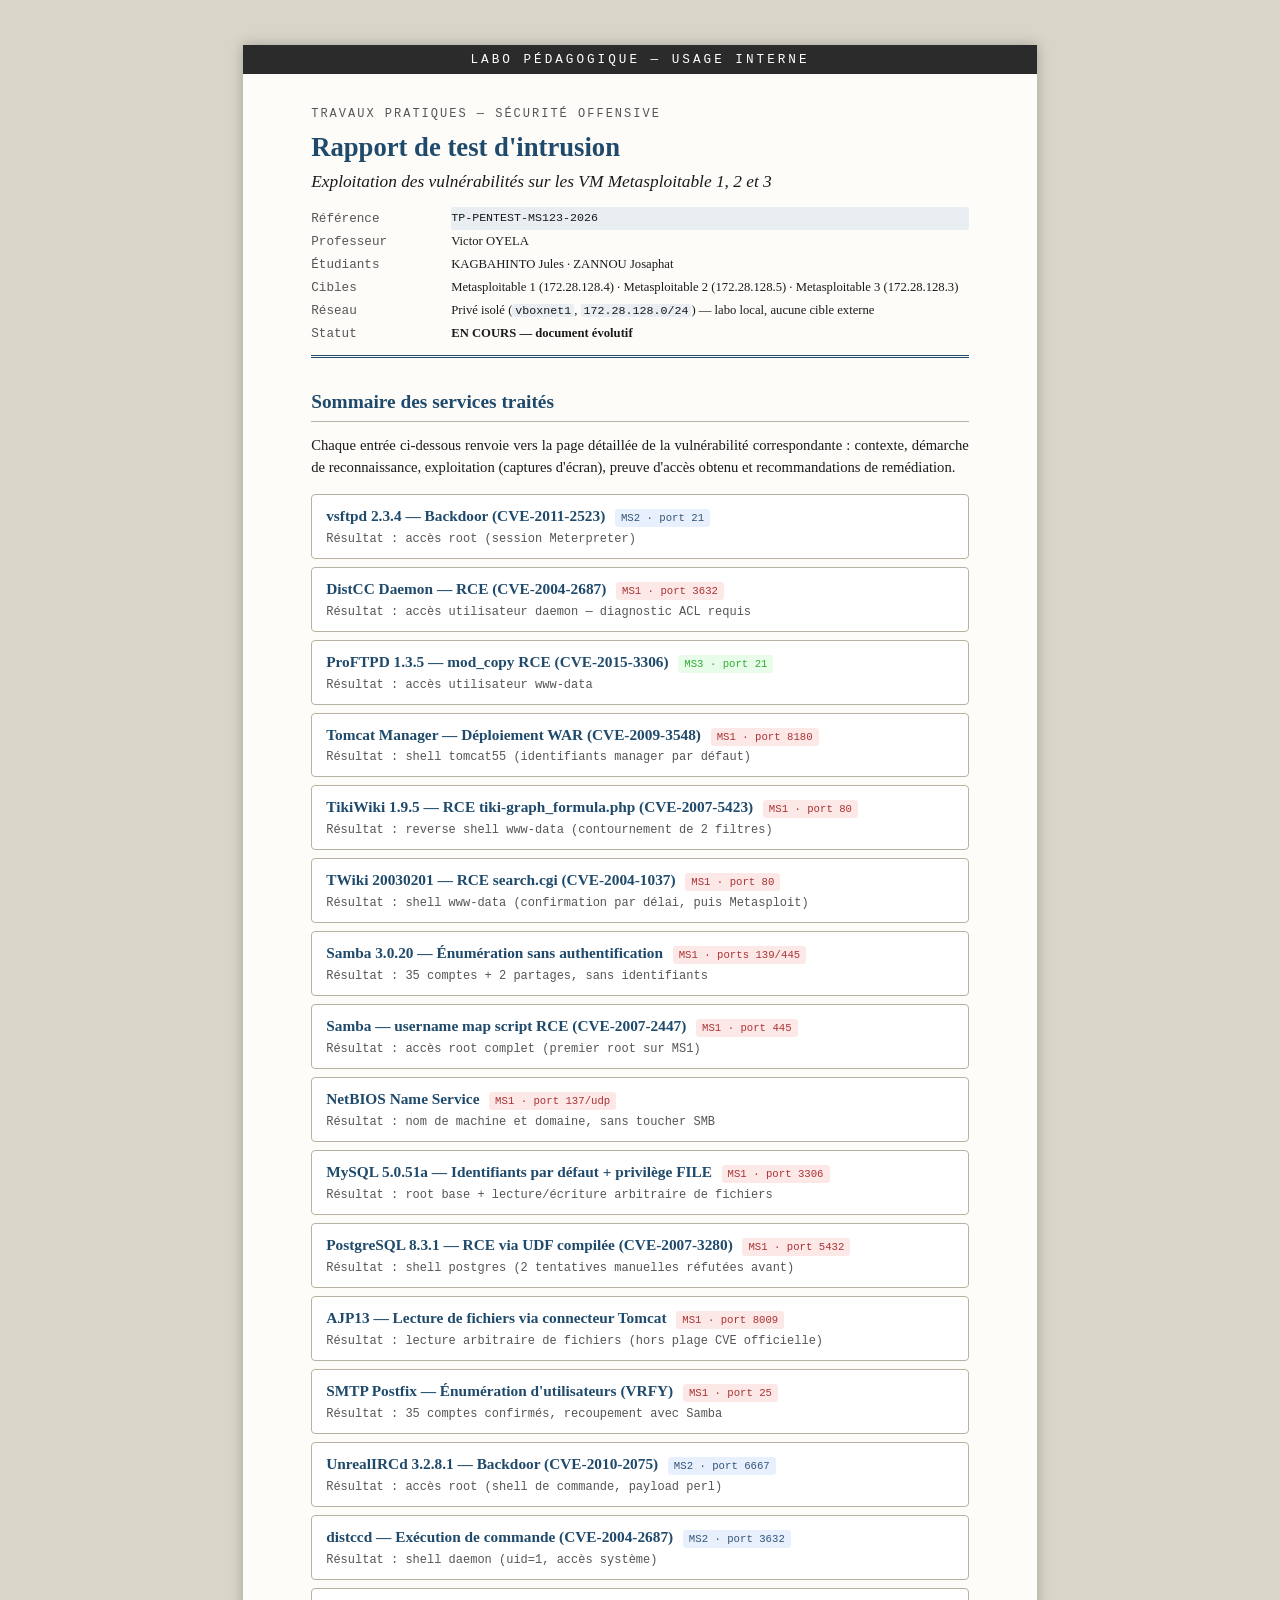
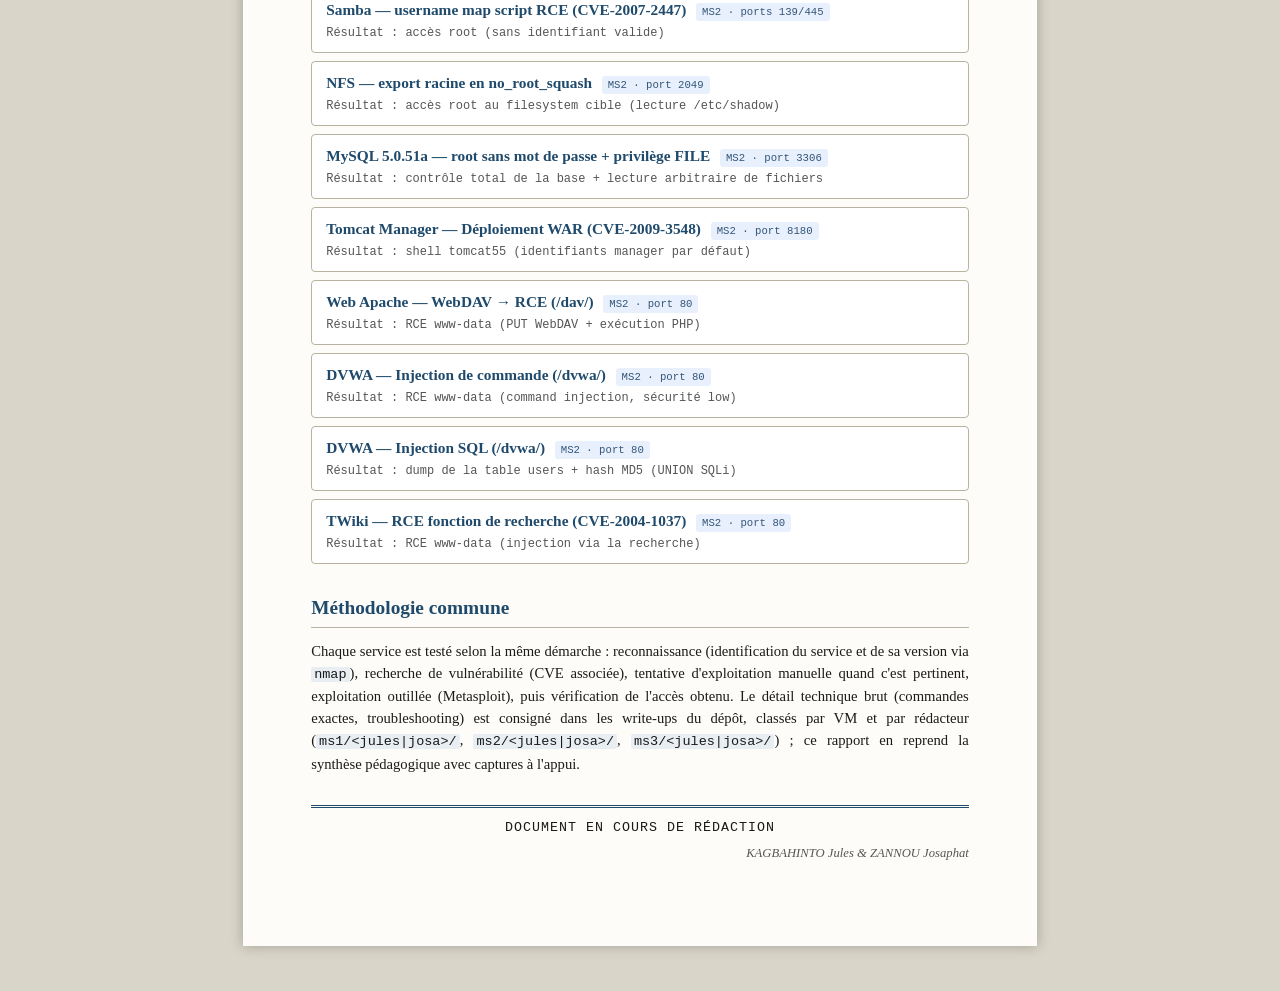
==== commit dd7d7f7c: "MS2 TWiki : write-up + page de rapport (CVE-2004-1037, RCE www-data) Fonction de recherche TWiki éva" ====
--- a/rapport/index.html
+++ b/rapport/index.html
@@ -141,6 +141,11 @@
       <span class="badge badge-vm2">MS2 · port 80</span>
       <div class="meta-line">Résultat : dump de la table users + hash MD5 (UNION SQLi)</div>
     </li>
+    <li>
+      <a href="services/ms2-twiki.html">TWiki — RCE fonction de recherche (CVE-2004-1037)</a>
+      <span class="badge badge-vm2">MS2 · port 80</span>
+      <div class="meta-line">Résultat : RCE www-data (injection via la recherche)</div>
+    </li>
     <!-- Ajouter une entrée par nouveau service traité, dans l'ordre chronologique -->
   </ul>
 
